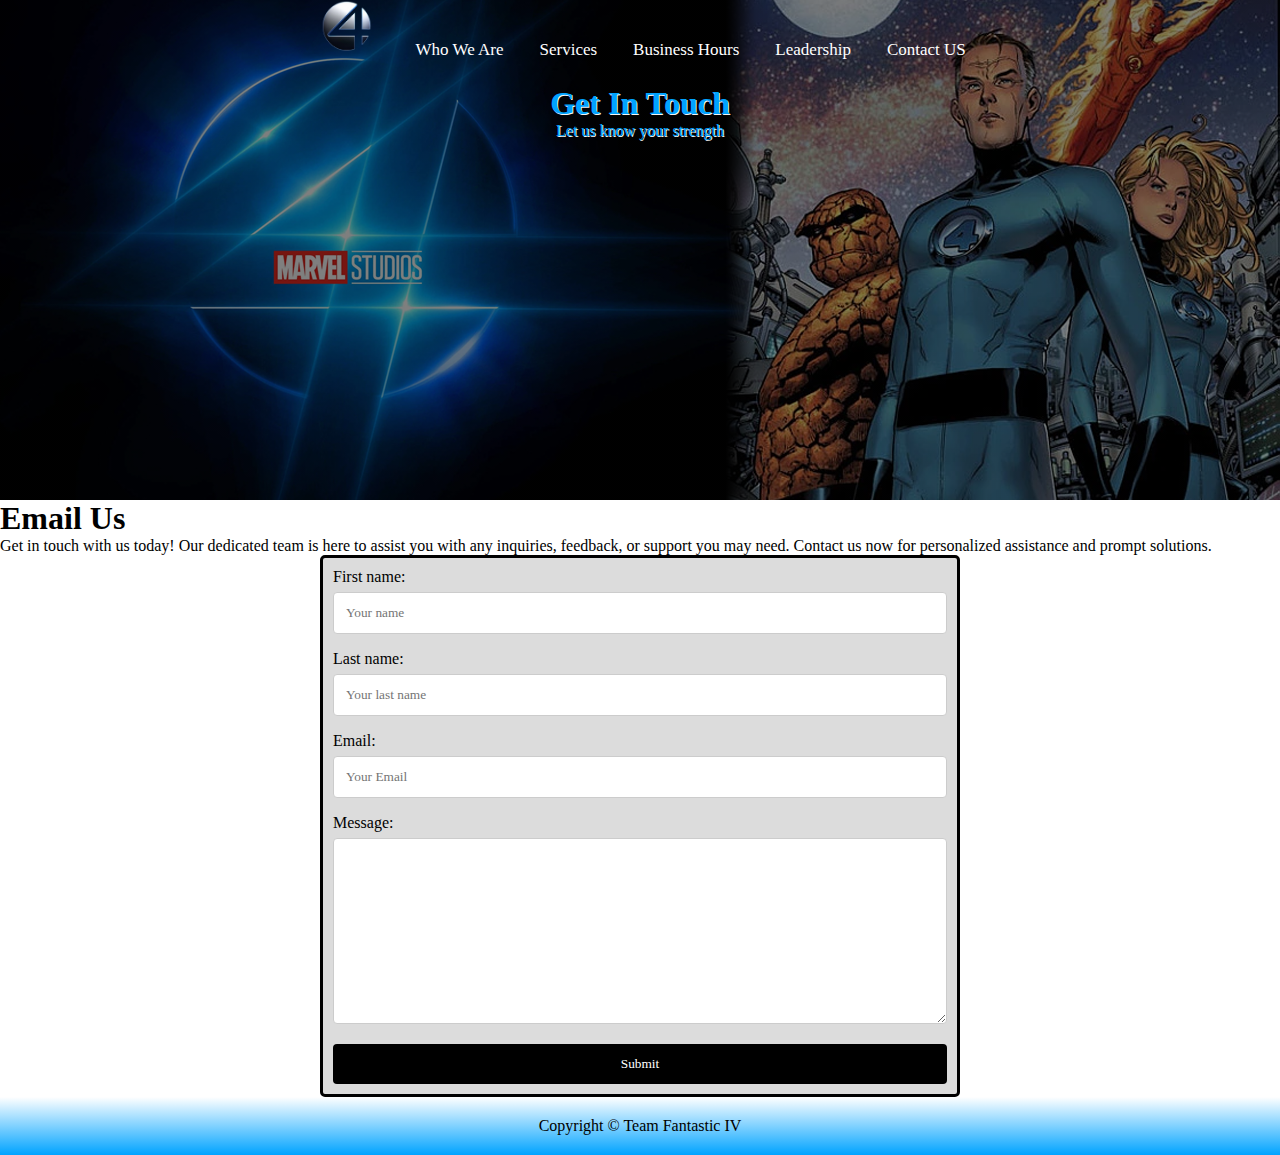
==== html/contact.html @ 788a1eb7 "Merge pull request #51 from akcarter2/Ashley---Branch" ====
<!DOCTYPE html>
<html lang="en">
  <head>
    <meta charset="UTF-8" />
    <meta name="viewport" content="width=device-width, initial-scale=1.0" />
    <link rel="stylesheet" href="/css/style.css" />
    <link rel="shortcut icon" href="/images/logo.webp" type="image/x-icon">
    <title>Contact Us</title>
  </head>
  
  <!-- <-- this is the body -->

  <body>

    <!--header-->
    <header id="contact-header">
     
       <!--navbar-->
       <nav class="navbar">
        <ul> 
          <li>
            <a class="logo" href="/index.html" > <img src="/images/logo.webp" alt="fantastic-4-logo" width="65px"
              height="55px"> </a>
              </li>
              <li><a class="bar" href="/index.html">Who We Are</a></li>
              <li><a class="bar" href="services">Services</a></li>
              <li><a class="bar" href="/html/hour.html">Business Hours</a></li>
              <li><a class="bar" href="leadership.html">Leadership</a></li>
              <li><a class="bar" href="contact.html"> Contact US</a></li>
              </ul>
        </ul>
      </nav>
      <div class="contact-content">
        <h1>Get In Touch</h1>
        <p>Let us know your strength</p>
      </div>
    </header>
    <!--contact-section-->
    <section class="email-section">
    <h1>Email Us</h1>

    <p>
      Get in touch with us today! Our dedicated team is here to assist you with
      any inquiries, feedback, or support you may need. Contact us now for
      personalized assistance and prompt solutions.
    </p>
    
    <div class="form-div">
    
    <form>
      <label for="fname">First name:</label>
      <input type="text" id="fname" name="firstname" placeholder="Your name" />
      <label for="lname">Last name:</label>
      <input type="text" id="lname" name="lastname" placeholder="Your last name"/>
      <label for="Email">Email:</label>
      <input type="text" id="Email" name="Email" placeholder="Your Email"/>
      <label for="Message"> Message:</label>
      <textarea name="Message" id=" message" cols="30" rows="10"/></textarea>
      <input type="submit" value="Submit" />
    </form>
    </div>
    </section>

    <footer id="footer">
      <p style="font-style: 'Times New Roman' , Times, serif;">Copyright © Team Fantastic IV</p>
    </footer>
  </body>
</html>
---- css/style.css ----
* {
  font-family: Cambria, Cochin, Georgia, Times, 'Times New Roman', serif;
  padding: 0px;
  margin: 0px;
  box-sizing: border-box;
}
/* index-notes */

/* business-hours-notes */
.business-content {
  color: #00a3ff;
  height: 600px;
  text-align: center;
  text-shadow: 1px 1px whitesmoke;
  margin-top: 25px;
}
.business-header {
  background-image: linear-gradient(rgba(0, 0, 0, 0.5), rgba(0, 0, 0, 0.5)),
    url("/images/background-2.jpg");
  background-size: cover;
  background-position: center;
  background-repeat: no-repeat;
}

.about-hours {
  height: 500px;
  text-align: center;
  padding: 40px;
}

table {
  background-color: lightblue;
  padding: 50px;
  margin: 20px;
  float: left;
  font-family: arial, sans-serif;
  border-collapse: collapse;
  width: 50%;
}

td,
th {
  border: 0 solid #dddddd;
  text-align: left;
  padding: 8px;
}
.colomn {
  background-color: #00a3ff;
}

tr:nth-child(even) {
  background-color: #dddddd;
}
.business-p {
  padding: 25px;
}
/* end-of-business-hours */

/* Footer style section*/
#footer {
  text-align: center;
  padding: 20px;
  margin: 0;
  background-image: linear-gradient(to top, #00a3ff, white);
  clear: left;
}
/* End of Footer*/

/* leadership-style-notes */
.leadership-content {
  color: #00a3ff;
  height: 500px;
  text-align: center;
  text-shadow: 1px 1px whitesmoke;
  margin-top: 25px;
}
#leadership-header {
  background-image: linear-gradient(rgba(0, 0, 0, 0.5), rgba(0, 0, 0, 0.5)),
    url(/images/leadershipheaderbackgroundpic.jpg);
  background-size: cover;
  background-position: center;
}

.card {
  float: left;
  border: 8px solid slategrey;
  border-style: outset;
  border-radius: 5px;
  background-image: linear-gradient(#344ccc, white);
  margin: 3px 11px;
  padding: 3px;
  text-align: center;
}
.button {
  font-size: medium;
  color: white;
  text-shadow: 1px 1px #344ccc;
  padding: 2px;
  cursor: pointer;
}
.button:hover {
  background-color: black;
  color: #00a3ff;
  text-shadow: 1px 1px whitesmoke;
}
.manager,
.junior,
.ux,
.developer {
  float: left;
  width: 250;
  height: 300px;
  padding: 10px;
  margin: 5px;
  border: 5px solid slategrey;
  border-style: outset;
  border-radius: 5px;
  background-image: linear-gradient(#344ccc, white);
}
/* end of leadership-style-notes */

/* navbar-notes */
.bar {
  background-color: transparent;
  cursor: pointer;
}
li {
  display: inline;
}
li a {
  color: white;
  text-align: center;
  padding: 14px 16px;
  text-decoration: none;
  font-size: 17px;
}
ul {
  text-align: center;
}

/* Changes the link color on hover */
li a:hover {
  color: #00a3ff;
  font-size: 20px;
}
/* End of navbar-notes*/

/* contact-notes */
#contact-header {
  background-image: linear-gradient(rgba(0, 0, 0, 0.5), rgba(0, 0, 0, 0.5)),
    url(/images/Fanash.png);
  background-size: cover;
  background-position: center;
  height: 500px;
}
.contact-content {
  color: #00a3ff;
  height: 500px;
  text-align: center;
  text-shadow: 1px 1px whitesmoke;
  margin-top: 25px;
}

.form-div {
  border: 15 px black;
  border-radius: 5px;
  background-color: gainsboro;
  margin: auto;
  width: 50%;
  border: 3px solid black;
  padding: 10px;
  
}
form {
  input[type=text] {
    width: 100%;
    padding: 12px 20px;
    margin: 8px 0;
    box-sizing: border-box;
    color: black;
    box-shadow: white; }

    input[type=text], textarea {
      width: 100%;
      padding: 12px;
      border: 1px solid #ccc;
      border-radius: 4px;
      box-sizing: border-box;
      margin-top: 6px;
      margin-bottom: 16px;
      resize: vertical;
    }
    
    input[type=submit] {
      background-color: black;
      color: white;
      padding: 12px 20px;
      border: none;
      border-radius: 4px;
      cursor: pointer;
      width: 100%;
      margin-top: 0;
    }
    
    input[type=submit]:hover {
      background-color: white;
    }

#contact-body {background-color: white}
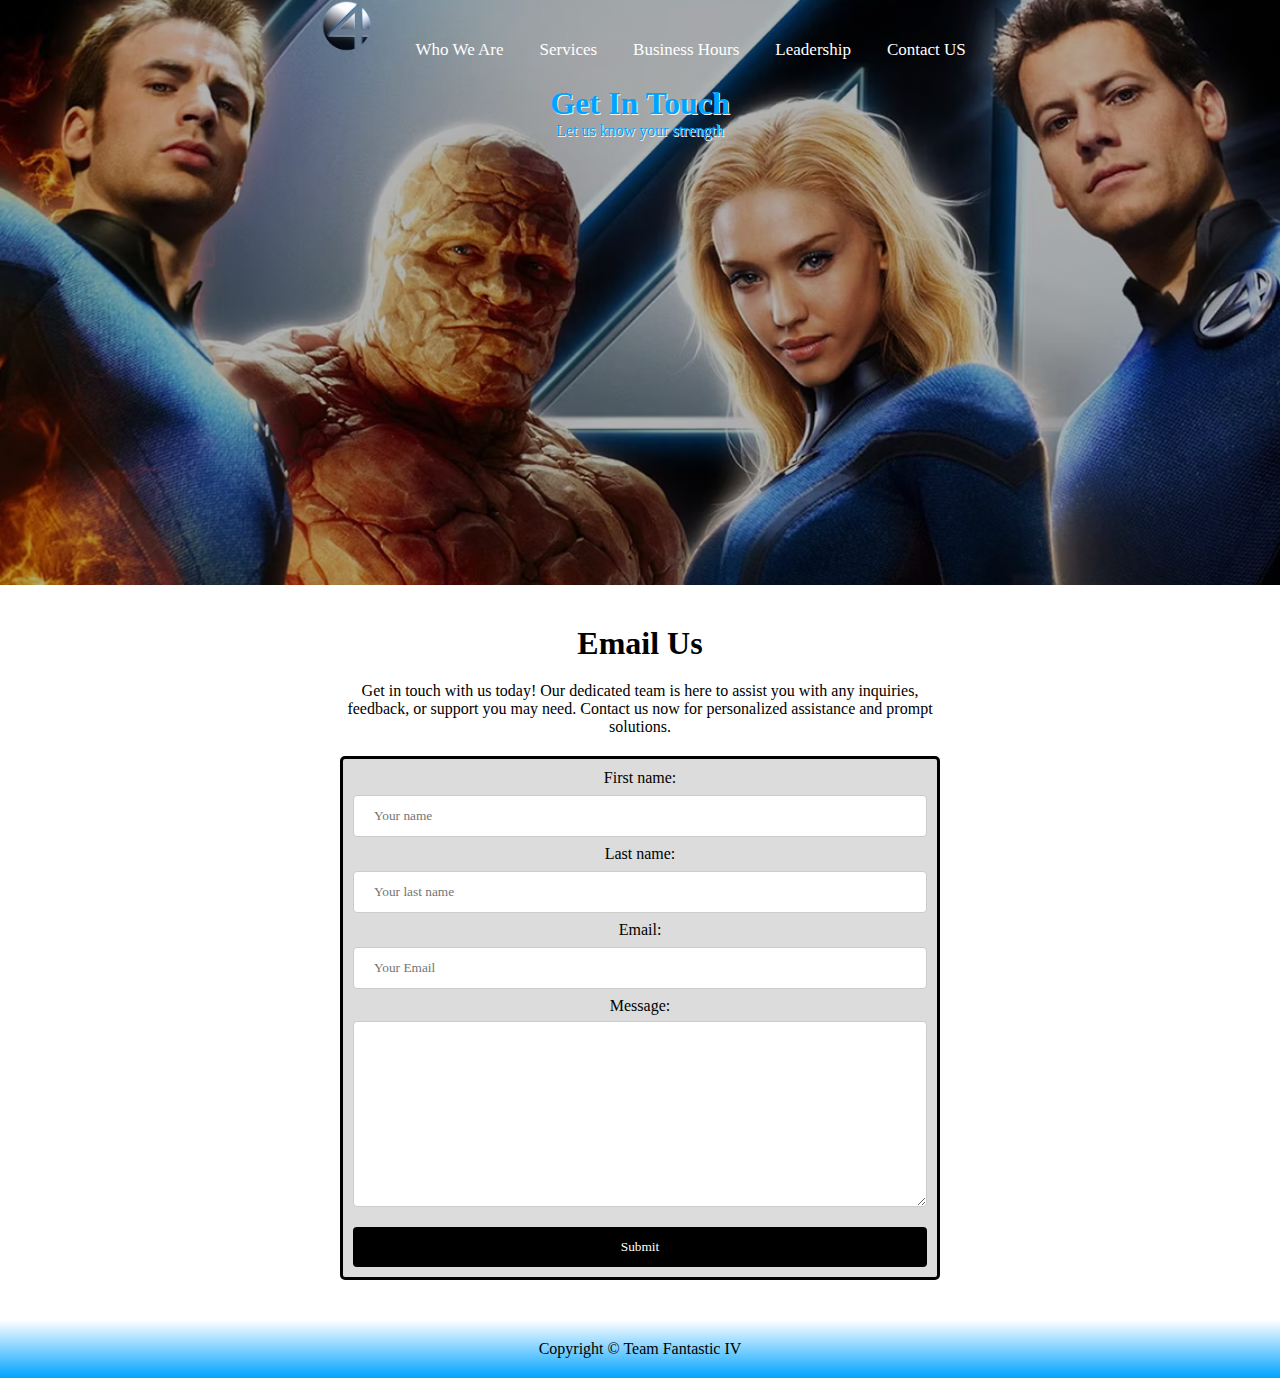
==== commit 675d2fd9: "clean up" ====
--- a/html/contact.html
+++ b/html/contact.html
@@ -4,30 +4,33 @@
     <meta charset="UTF-8" />
     <meta name="viewport" content="width=device-width, initial-scale=1.0" />
     <link rel="stylesheet" href="/css/style.css" />
-    <link rel="shortcut icon" href="/images/logo.webp" type="image/x-icon">
+    <link rel="shortcut icon" href="/images/logo.webp" type="image/x-icon" />
     <title>Contact Us</title>
   </head>
-  
+
   <!-- <-- this is the body -->
 
   <body>
-
     <!--header-->
     <header id="contact-header">
-     
-       <!--navbar-->
-       <nav class="navbar">
-        <ul> 
+      <!--navbar-->
+      <nav class="navbar">
+        <ul>
           <li>
-            <a class="logo" href="/index.html" > <img src="/images/logo.webp" alt="fantastic-4-logo" width="65px"
-              height="55px"> </a>
-              </li>
-              <li><a class="bar" href="/index.html">Who We Are</a></li>
-              <li><a class="bar" href="services">Services</a></li>
-              <li><a class="bar" href="/html/hour.html">Business Hours</a></li>
-              <li><a class="bar" href="leadership.html">Leadership</a></li>
-              <li><a class="bar" href="contact.html"> Contact US</a></li>
-              </ul>
+            <a class="logo" href="/index.html">
+              <img
+                src="/images/logo.webp"
+                alt="fantastic-4-logo"
+                width="65px"
+                height="55px"
+              />
+            </a>
+          </li>
+          <li><a class="bar" href="/index.html">Who We Are</a></li>
+          <li><a class="bar" href="services">Services</a></li>
+          <li><a class="bar" href="/html/hour.html">Business Hours</a></li>
+          <li><a class="bar" href="leadership.html">Leadership</a></li>
+          <li><a class="bar" href="contact.html"> Contact US</a></li>
         </ul>
       </nav>
       <div class="contact-content">
@@ -37,32 +40,43 @@
     </header>
     <!--contact-section-->
     <section class="email-section">
-    <h1>Email Us</h1>
+      <h1>Email Us</h1>
 
-    <p>
-      Get in touch with us today! Our dedicated team is here to assist you with
-      any inquiries, feedback, or support you may need. Contact us now for
-      personalized assistance and prompt solutions.
-    </p>
-    
-    <div class="form-div">
-    
-    <form>
-      <label for="fname">First name:</label>
-      <input type="text" id="fname" name="firstname" placeholder="Your name" />
-      <label for="lname">Last name:</label>
-      <input type="text" id="lname" name="lastname" placeholder="Your last name"/>
-      <label for="Email">Email:</label>
-      <input type="text" id="Email" name="Email" placeholder="Your Email"/>
-      <label for="Message"> Message:</label>
-      <textarea name="Message" id=" message" cols="30" rows="10"/></textarea>
-      <input type="submit" value="Submit" />
-    </form>
-    </div>
+      <p class="email-p">
+        Get in touch with us today! Our dedicated team is here to assist you
+        with any inquiries, feedback, or support you may need. Contact us now
+        for personalized assistance and prompt solutions.
+      </p>
+
+      <div class="form-div">
+        <form>
+          <label for="fname">First name:</label>
+          <input
+            type="text"
+            id="fname"
+            name="firstname"
+            placeholder="Your name"
+          />
+          <label for="lname">Last name:</label>
+          <input
+            type="text"
+            id="lname"
+            name="lastname"
+            placeholder="Your last name"
+          />
+          <label for="Email">Email:</label>
+          <input type="text" id="Email" name="Email" placeholder="Your Email" />
+          <label for="Message"> Message:</label>
+          <textarea name="Message" id=" message" cols="30" rows="10"></textarea>
+          <input type="submit" value="Submit" />
+        </form>
+      </div>
     </section>
 
     <footer id="footer">
-      <p style="font-style: 'Times New Roman' , Times, serif;">Copyright © Team Fantastic IV</p>
+      <p style="font-style: 'Times New Roman', Times, serif">
+        Copyright © Team Fantastic IV
+      </p>
     </footer>
   </body>
 </html>
--- a/css/style.css
+++ b/css/style.css
@@ -1,5 +1,5 @@
 * {
-  font-family: Cambria, Cochin, Georgia, Times, 'Times New Roman', serif;
+  font-family: Cambria, Cochin, Georgia, Times, "Times New Roman", serif;
   padding: 0px;
   margin: 0px;
   box-sizing: border-box;
@@ -147,11 +147,10 @@
 
 /* contact-notes */
 #contact-header {
-  background-image: linear-gradient(rgba(0, 0, 0, 0.5), rgba(0, 0, 0, 0.5)),
-    url(/images/Fanash.png);
+  background-image: linear-gradient(rgba(0, 0, 0, 0.3), rgba(0, 0, 0, 0.3)),
+    url(/images/Fantastic-Four-Rise.png);
   background-size: cover;
   background-position: center;
-  height: 500px;
 }
 .contact-content {
   color: #00a3ff;
@@ -169,41 +168,52 @@
   width: 50%;
   border: 3px solid black;
   padding: 10px;
-  
-}
-form {
-  input[type=text] {
-    width: 100%;
-    padding: 12px 20px;
-    margin: 8px 0;
-    box-sizing: border-box;
-    color: black;
-    box-shadow: white; }
-
-    input[type=text], textarea {
-      width: 100%;
-      padding: 12px;
-      border: 1px solid #ccc;
-      border-radius: 4px;
-      box-sizing: border-box;
-      margin-top: 6px;
-      margin-bottom: 16px;
-      resize: vertical;
-    }
-    
-    input[type=submit] {
-      background-color: black;
-      color: white;
-      padding: 12px 20px;
-      border: none;
-      border-radius: 4px;
-      cursor: pointer;
-      width: 100%;
-      margin-top: 0;
-    }
-    
-    input[type=submit]:hover {
-      background-color: white;
-    }
-
-#contact-body {background-color: white}+}
+form input[type="text"] {
+  width: 100%;
+  padding: 12px 20px;
+  margin: 8px 0;
+  box-sizing: border-box;
+  color: black;
+  box-shadow: white;
+}
+
+input[type="text"],
+textarea {
+  width: 100%;
+  padding: 12px;
+  border: 1px solid #ccc;
+  border-radius: 4px;
+  box-sizing: border-box;
+  margin-top: 6px;
+  margin-bottom: 16px;
+  resize: vertical;
+}
+
+input[type="submit"] {
+  background-color: black;
+  color: white;
+  padding: 12px 20px;
+  border: none;
+  border-radius: 4px;
+  cursor: pointer;
+  width: 100%;
+  margin-top: 0;
+}
+.email-p {
+  margin: 20px auto;
+  width: 50%;
+}
+
+input[type="submit"]:hover {
+  background-color: white;
+}
+
+#contact-body {
+  background-color: white;
+}
+
+.email-section {
+  padding: 40px;
+  text-align: center;
+}
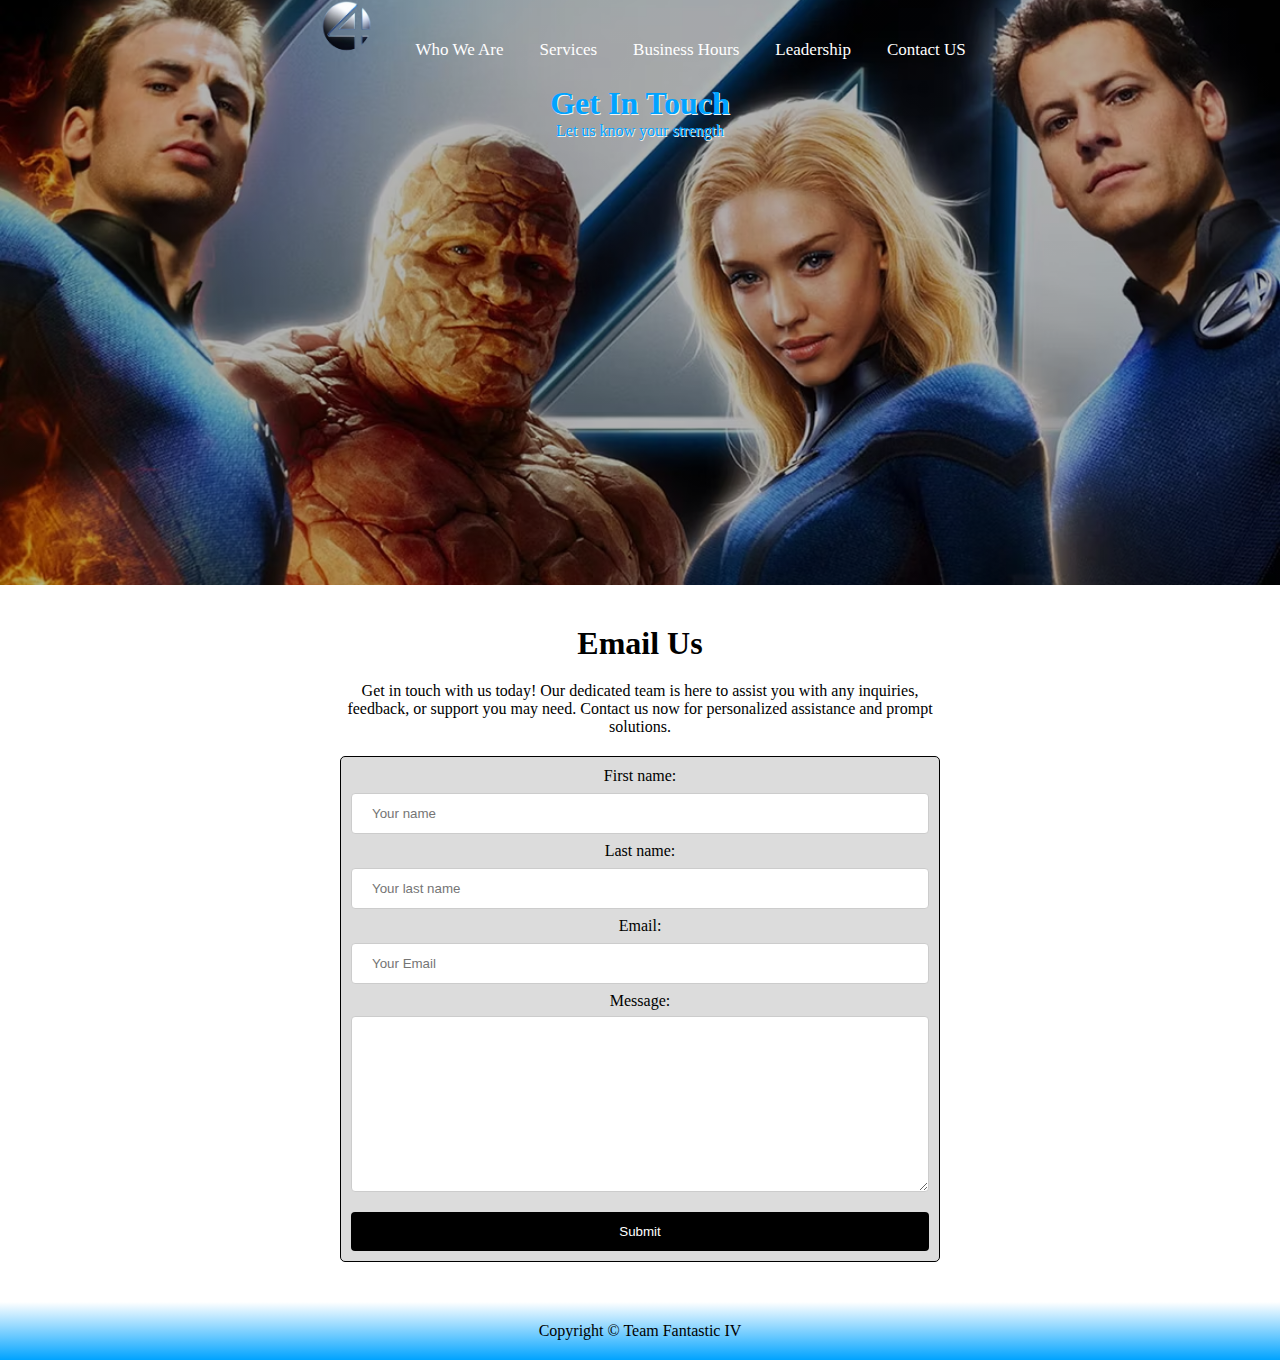
==== commit 53c19e94: "Update CSS" ====
--- a/html/contact.html
+++ b/html/contact.html
@@ -40,7 +40,7 @@
     </header>
     <!--contact-section-->
     <section class="email-section">
-      <h1>Email Us</h1>
+      <h1 id="email-title">Email Us</h1>
 
       <p class="email-p">
         Get in touch with us today! Our dedicated team is here to assist you
--- a/css/style.css
+++ b/css/style.css
@@ -1,5 +1,4 @@
 * {
-  font-family: Cambria, Cochin, Georgia, Times, "Times New Roman", serif;
   padding: 0px;
   margin: 0px;
   box-sizing: border-box;
@@ -15,8 +14,8 @@
   margin-top: 25px;
 }
 .business-header {
-  background-image: linear-gradient(rgba(0, 0, 0, 0.5), rgba(0, 0, 0, 0.5)),
-    url("/images/background-2.jpg");
+  background-image: linear-gradient(rgba(0, 0, 0, 0.3), rgba(0, 0, 0, 0.3)),
+    url("/images/fantastic-four.jpg");
   background-size: cover;
   background-position: center;
   background-repeat: no-repeat;
@@ -73,10 +72,11 @@
   text-align: center;
   text-shadow: 1px 1px whitesmoke;
   margin-top: 25px;
+  
 }
 #leadership-header {
-  background-image: linear-gradient(rgba(0, 0, 0, 0.5), rgba(0, 0, 0, 0.5)),
-    url(/images/leadershipheaderbackgroundpic.jpg);
+  background-image: linear-gradient(rgba(0, 0, 0, 0.3), rgba(0, 0, 0, 0.3)),
+    url(https://images.alphacoders.com/112/1125201.jpg);
   background-size: cover;
   background-position: center;
 }
@@ -138,6 +138,7 @@
   text-align: center;
 }
 
+
 /* Changes the link color on hover */
 li a:hover {
   color: #00a3ff;
@@ -161,23 +162,22 @@
 }
 
 .form-div {
-  border: 15 px black;
   border-radius: 5px;
   background-color: gainsboro;
   margin: auto;
   width: 50%;
-  border: 3px solid black;
+  border: 1px solid black;
   padding: 10px;
 }
-form input[type="text"] {
-  width: 100%;
-  padding: 12px 20px;
-  margin: 8px 0;
-  box-sizing: border-box;
-  color: black;
-  box-shadow: white;
-}
-
+form {
+  input[type=text] {
+    width: 100%;
+    padding: 12px 20px;
+    margin: 8px 0;
+    box-sizing: border-box;
+    color: black;
+    box-shadow: white; }
+  }
 input[type="text"],
 textarea {
   width: 100%;
@@ -217,3 +217,6 @@
   padding: 40px;
   text-align: center;
 }
+#email-title {
+  text-align: center;
+}
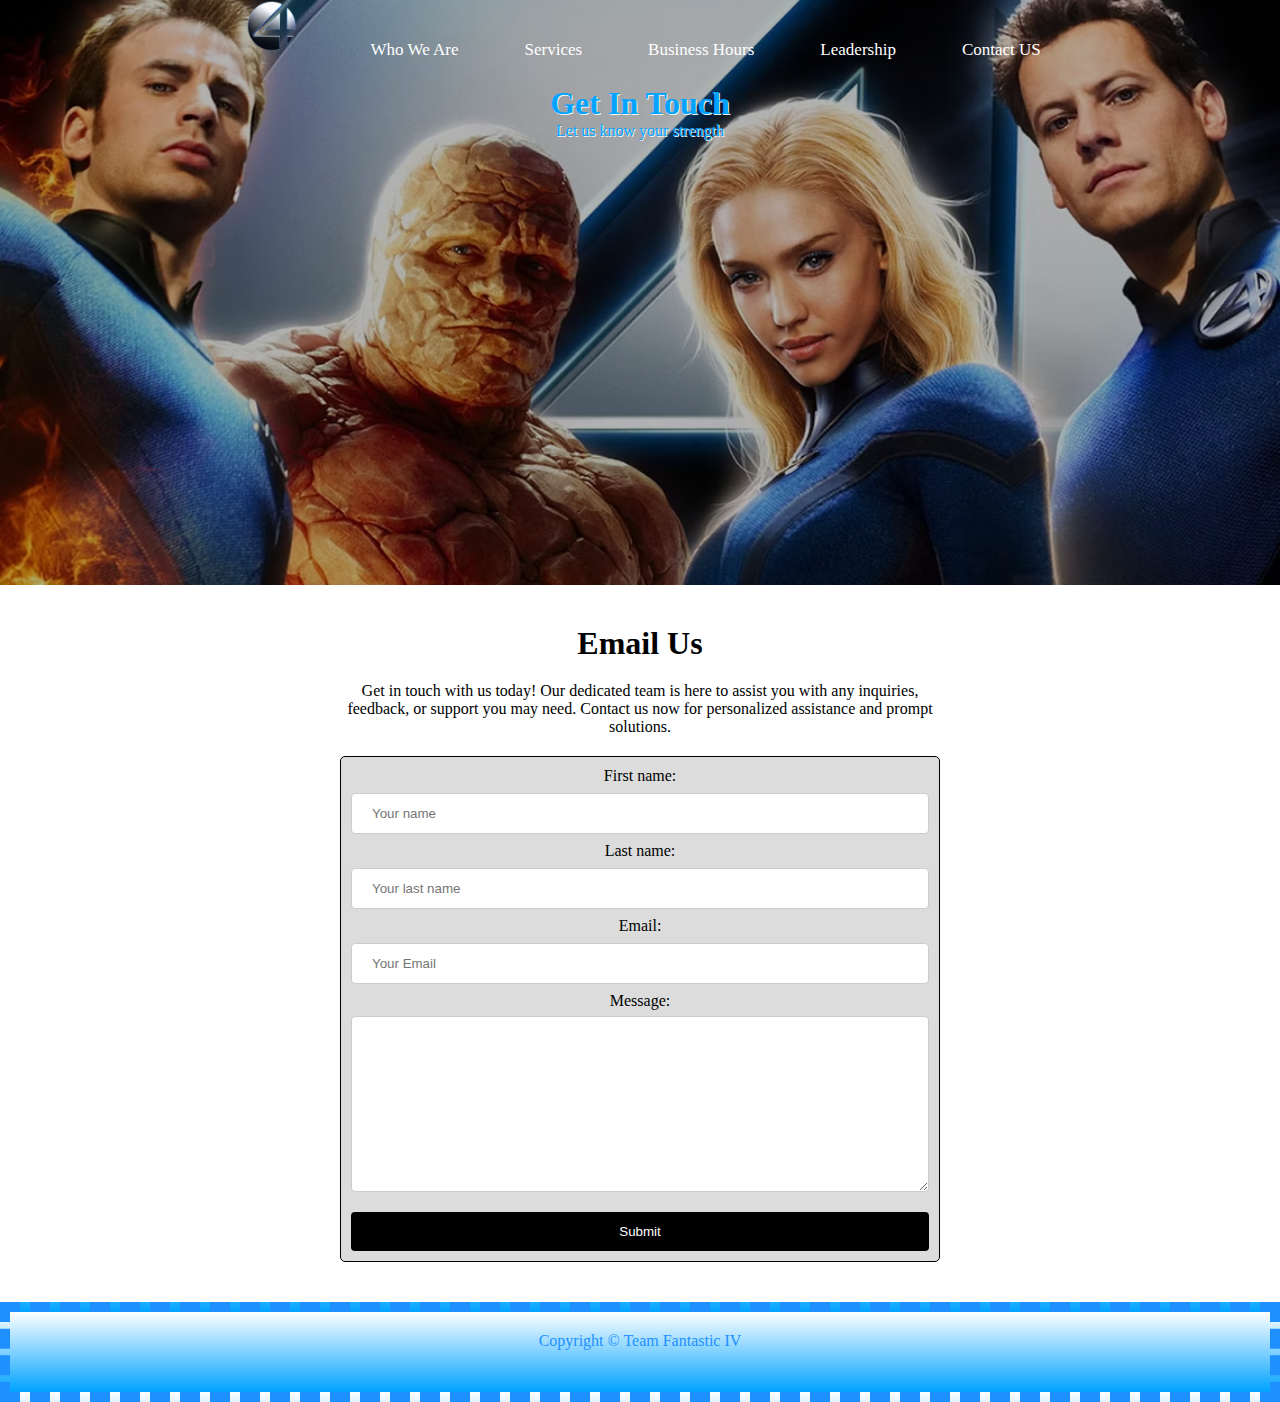
==== commit 8d2873ed: "footer correction" ====
--- a/html/contact.html
+++ b/html/contact.html
@@ -74,8 +74,8 @@
     </section>
 
     <footer id="footer">
-      <p style="font-style: 'Times New Roman', Times, serif">
-        Copyright © Team Fantastic IV
+      <p style="font-family: 'Times New Roman', Times, serif">
+        Copyright &copy; Team Fantastic IV
       </p>
     </footer>
   </body>
--- a/css/style.css
+++ b/css/style.css
@@ -4,6 +4,171 @@
   box-sizing: border-box;
 }
 /* index-notes */
+.vt323-regular {
+  font-family: "VT323", monospace;
+  font-weight: 400;
+  font-style: normal;
+}
+
+.icon {
+  width: 50px;
+  border: 5px dashed silver;
+  border-radius: 50%;
+}
+video {
+  padding: 10px;
+  border: 5px double dodgerblue;
+  border-radius: 25%;
+  float: left;
+}
+
+#dreamr-about {
+  height: 450px;
+  background-color: indigo;
+  color: black;
+  text-shadow: 0 0 10px dodgerblue;
+  background-image: linear-gradient(
+    to bottom,
+    lavender,
+    dodgerblue,
+    indigo,
+    navy
+  );
+}
+
+#dream-nav {
+  outline-style: 10px double;
+  border: 2px solid darkblue;
+  border-radius: 10px;
+  width: 75%;
+  padding: 20px;
+  margin: auto;
+  margin-top: 20px;
+  margin-bottom: 0;
+  text-align: center;
+  text-emphasis: bold;
+  background-image: linear-gradient(
+    to bottom right,
+    silver,
+    dodgerblue,
+    indigo,
+    navy
+  );
+}
+
+.navlinx {
+  list-style-type: none;
+  padding: 0;
+  margin: 0;
+}
+
+.navlink {
+  color: black;
+  text-shadow: 0 0 6px dodgerblue;
+  display: inline;
+  margin: 20px;
+  font-size: xx-large;
+  font-weight: 200;
+  font-weight: bolder;
+  font-variant: small-caps;
+}
+
+.navlink:hover {
+  color: dodgerblue;
+  text-shadow: magenta;
+}
+
+.iglesias2nd {
+  background-image: linear-gradient(
+    to bottom right,
+    silver,
+    dodgerblue,
+    indigo,
+    navy
+  );
+
+  height: 550px;
+  background-image: url("https://cdn.vox-cdn.com/thumbor/iu2SwAvae8Vlo3fd55DQiVXMh_E=/1400x1400/filters:format(jpeg)/cdn.vox-cdn.com/uploads/chorus_asset/file/11938131/FF2018001_DC17.jpg");
+  background-size: cover;
+  background-repeat: no-repeat;
+  background-position: bottom;
+  height: 700px;
+  text-align: center;
+  font-size: 25px;
+}
+ul li {
+  display: inline;
+  margin: 0 15px;
+  color: dodgerblue;
+}
+
+#tabl-services {
+  border-collapse: collapse;
+  width: 50%;
+  border: 5px solid dodgerblue;
+  text-align: center;
+}
+
+#tablsrvcs-tagline {
+  font-size: 15px;
+  text-align: center;
+}
+
+#tabl-services td,
+#tabl-services th {
+  border: 1px solid navy;
+  text-align: center;
+}
+
+#tabl-services tr:nth-child(even) {
+  background-color: #f2f2f2;
+}
+
+#tabl-services tr:hover {
+  background-color: #ddd;
+}
+
+#tabl-services th {
+  padding-top: 12px;
+  padding-bottom: 12px;
+  text-align: center;
+  background-color: navy;
+  color: dodgerblue;
+}
+.banner {
+  height: 500px;
+  background-color: magenta;
+}
+
+#contact-section {
+  height: 500px;
+  background-color: magenta;
+  border: 10px dashed black;
+}
+footer {
+  height: 100px;
+  background-color: navy;
+  text-align: center;
+  color: dodgerblue;
+  border: 10px dashed;
+}
+
+div.left {
+  border: 2px dashed white;
+  height: 100px;
+  width: 100px;
+}
+
+div.right {
+  border: 2px dashed white;
+  height: 100px;
+  width: 100px;
+}
+.float {
+  float: right;
+}
+
+
 
 /* business-hours-notes */
 .business-content {
@@ -28,7 +193,7 @@
 }
 
 table {
-  background-color: lightblue;
+  background-color: whitesmoke;
   padding: 50px;
   margin: 20px;
   float: left;
@@ -44,7 +209,7 @@
   padding: 8px;
 }
 .colomn {
-  background-color: #00a3ff;
+  background-color: darkgrey;
 }
 
 tr:nth-child(even) {
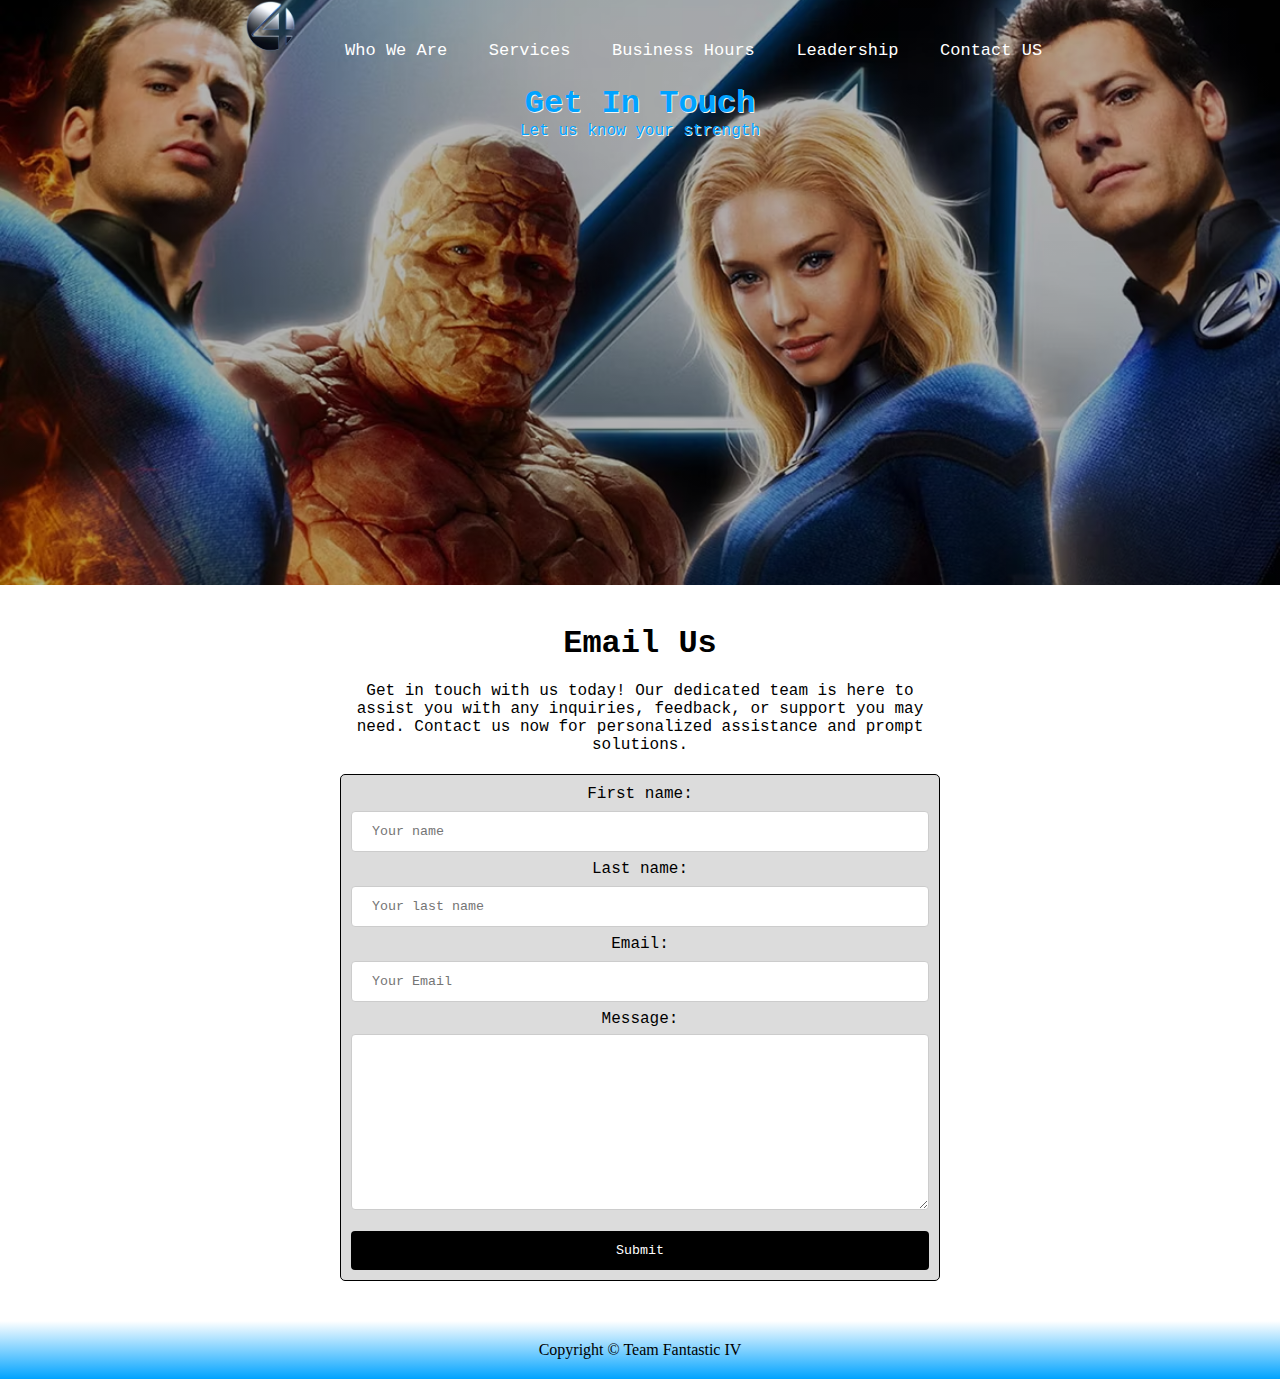
==== commit 55066e44: "fixed service button for navbar" ====
--- a/html/contact.html
+++ b/html/contact.html
@@ -27,7 +27,7 @@
             </a>
           </li>
           <li><a class="bar" href="/index.html">Who We Are</a></li>
-          <li><a class="bar" href="services">Services</a></li>
+          <li><a class="bar" href="#dreamr-services">Services</a></li>
           <li><a class="bar" href="/html/hour.html">Business Hours</a></li>
           <li><a class="bar" href="leadership.html">Leadership</a></li>
           <li><a class="bar" href="contact.html"> Contact US</a></li>
--- a/css/style.css
+++ b/css/style.css
@@ -4,6 +4,13 @@
   box-sizing: border-box;
 }
 /* index-notes */
+* {
+  margin: 0;
+  padding: 0;
+  box-sizing: border-box;
+  font-family: "VT323", monospace;
+}
+
 .vt323-regular {
   font-family: "VT323", monospace;
   font-weight: 400;
@@ -35,49 +42,6 @@
     navy
   );
 }
-
-#dream-nav {
-  outline-style: 10px double;
-  border: 2px solid darkblue;
-  border-radius: 10px;
-  width: 75%;
-  padding: 20px;
-  margin: auto;
-  margin-top: 20px;
-  margin-bottom: 0;
-  text-align: center;
-  text-emphasis: bold;
-  background-image: linear-gradient(
-    to bottom right,
-    silver,
-    dodgerblue,
-    indigo,
-    navy
-  );
-}
-
-.navlinx {
-  list-style-type: none;
-  padding: 0;
-  margin: 0;
-}
-
-.navlink {
-  color: black;
-  text-shadow: 0 0 6px dodgerblue;
-  display: inline;
-  margin: 20px;
-  font-size: xx-large;
-  font-weight: 200;
-  font-weight: bolder;
-  font-variant: small-caps;
-}
-
-.navlink:hover {
-  color: dodgerblue;
-  text-shadow: magenta;
-}
-
 .iglesias2nd {
   background-image: linear-gradient(
     to bottom right,
@@ -96,24 +60,16 @@
   text-align: center;
   font-size: 25px;
 }
-ul li {
-  display: inline;
-  margin: 0 15px;
-  color: dodgerblue;
-}
-
 #tabl-services {
   border-collapse: collapse;
   width: 50%;
   border: 5px solid dodgerblue;
   text-align: center;
 }
-
 #tablsrvcs-tagline {
   font-size: 15px;
   text-align: center;
 }
-
 #tabl-services td,
 #tabl-services th {
   border: 1px solid navy;
@@ -123,7 +79,6 @@
 #tabl-services tr:nth-child(even) {
   background-color: #f2f2f2;
 }
-
 #tabl-services tr:hover {
   background-color: #ddd;
 }
@@ -145,14 +100,6 @@
   background-color: magenta;
   border: 10px dashed black;
 }
-footer {
-  height: 100px;
-  background-color: navy;
-  text-align: center;
-  color: dodgerblue;
-  border: 10px dashed;
-}
-
 div.left {
   border: 2px dashed white;
   height: 100px;
@@ -167,7 +114,12 @@
 .float {
   float: right;
 }
-
+span {
+  font-size: 50px;
+  border: 10px dashed magenta;
+  background-color: black;
+  color: magenta;
+}
 
 
 /* business-hours-notes */
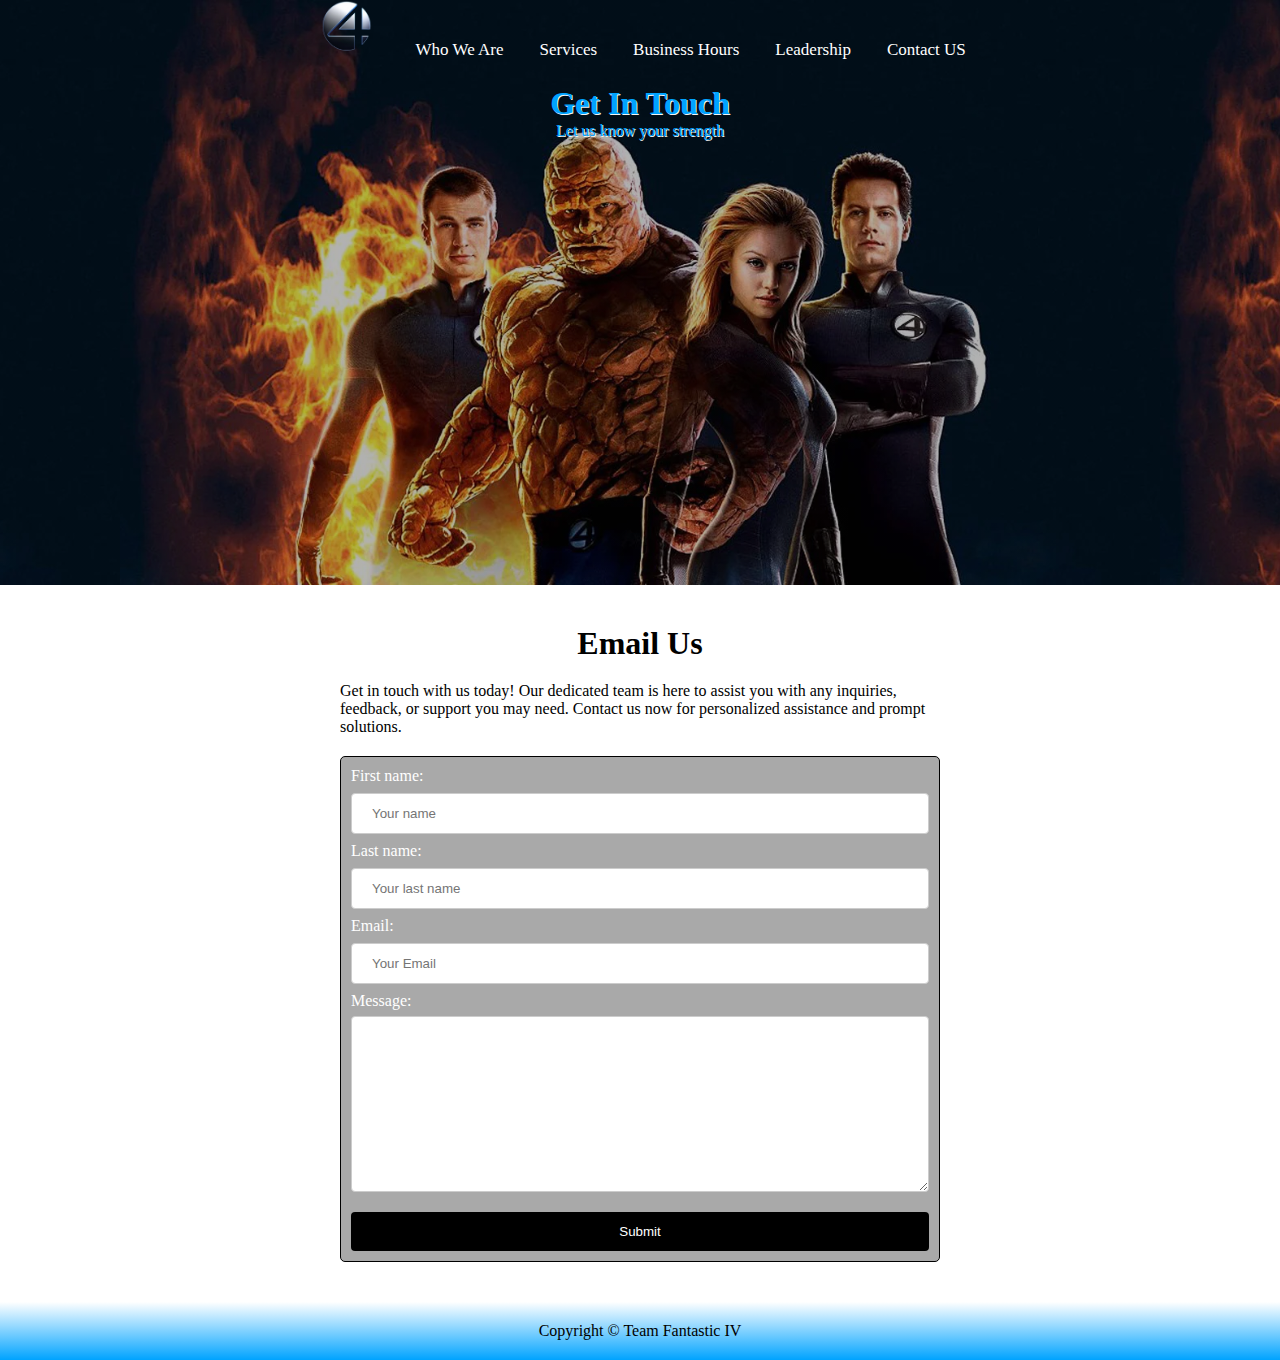
==== commit 90c079e4: "updated files" ====
--- a/html/contact.html
+++ b/html/contact.html
@@ -3,7 +3,7 @@
   <head>
     <meta charset="UTF-8" />
     <meta name="viewport" content="width=device-width, initial-scale=1.0" />
-    <link rel="stylesheet" href="/css/style.css" />
+    <link rel="stylesheet" href="../css/style.css" />
     <link rel="shortcut icon" href="/images/logo.webp" type="image/x-icon" />
     <title>Contact Us</title>
   </head>
@@ -27,7 +27,7 @@
             </a>
           </li>
           <li><a class="bar" href="/index.html">Who We Are</a></li>
-          <li><a class="bar" href="#dreamr-services">Services</a></li>
+          <li><a class="bar" href="/index.html#dreamr-services">Services</a></li>
           <li><a class="bar" href="/html/hour.html">Business Hours</a></li>
           <li><a class="bar" href="leadership.html">Leadership</a></li>
           <li><a class="bar" href="contact.html"> Contact US</a></li>
--- a/css/style.css
+++ b/css/style.css
@@ -4,19 +4,13 @@
   box-sizing: border-box;
 }
 /* index-notes */
-* {
-  margin: 0;
-  padding: 0;
-  box-sizing: border-box;
-  font-family: "VT323", monospace;
-}
-
-.vt323-regular {
-  font-family: "VT323", monospace;
-  font-weight: 400;
-  font-style: normal;
-}
-
+.index-content {
+  color: #00a3ff;
+  height: 600px;
+  text-align: center;
+  text-shadow: 1px 1px black;
+  margin-top: 25px;
+}
 .icon {
   width: 50px;
   border: 5px dashed silver;
@@ -28,6 +22,14 @@
   border-radius: 25%;
   float: left;
 }
+#dreamr-abttl {
+  font-size: 48px;
+text-align: center;}
+  .clickr {
+    text-align: center;
+    display: block;
+    margin: auto;
+  }
 
 #dreamr-about {
   height: 450px;
@@ -52,22 +54,32 @@
   );
 
   height: 550px;
-  background-image: url("https://cdn.vox-cdn.com/thumbor/iu2SwAvae8Vlo3fd55DQiVXMh_E=/1400x1400/filters:format(jpeg)/cdn.vox-cdn.com/uploads/chorus_asset/file/11938131/FF2018001_DC17.jpg");
+  background-image: url("/images/Fantastic-Four-Rise.png");
   background-size: cover;
   background-repeat: no-repeat;
   background-position: bottom;
   height: 700px;
   text-align: center;
-  font-size: 25px;
-}
+  font-size: 20px;
+}
+#dreamr-services {
+  height: 300px;
+  text-align: center;
+  background-color: white;
+  margin-left: auto;
+  margin-right: auto;}
+
 #tabl-services {
   border-collapse: collapse;
   width: 50%;
   border: 5px solid dodgerblue;
   text-align: center;
+  }
+#tablsrvcs-ttl {
+  font-size: 30px;
 }
 #tablsrvcs-tagline {
-  font-size: 15px;
+  font-size: 20px;
   text-align: center;
 }
 #tabl-services td,
@@ -76,24 +88,21 @@
   text-align: center;
 }
 
-#tabl-services tr:nth-child(even) {
-  background-color: #f2f2f2;
+#tabl-services tr:nth-child(odd) {
+  background-color: #00a3ff;
 }
 #tabl-services tr:hover {
-  background-color: #ddd;
+  background-color: dodgerblue;
 }
 
 #tabl-services th {
   padding-top: 12px;
   padding-bottom: 12px;
   text-align: center;
-  background-color: navy;
-  color: dodgerblue;
-}
-.banner {
-  height: 500px;
-  background-color: magenta;
-}
+  background-color:#00a3ff;
+  color:#344ccc;
+}
+
 
 #contact-section {
   height: 500px;
@@ -111,15 +120,7 @@
   height: 100px;
   width: 100px;
 }
-.float {
-  float: right;
-}
-span {
-  font-size: 50px;
-  border: 10px dashed magenta;
-  background-color: black;
-  color: magenta;
-}
+
 
 
 /* business-hours-notes */
@@ -266,9 +267,10 @@
 /* contact-notes */
 #contact-header {
   background-image: linear-gradient(rgba(0, 0, 0, 0.3), rgba(0, 0, 0, 0.3)),
-    url(/images/Fantastic-Four-Rise.png);
-  background-size: cover;
+    url(/images/fan.wall.44.png);
+  background-size: contain;
   background-position: center;
+  
 }
 .contact-content {
   color: #00a3ff;
@@ -280,11 +282,12 @@
 
 .form-div {
   border-radius: 5px;
-  background-color: gainsboro;
+  background-color: darkgrey;
   margin: auto;
   width: 50%;
   border: 1px solid black;
   padding: 10px;
+  color: white;
 }
 form {
   input[type=text] {
@@ -292,8 +295,8 @@
     padding: 12px 20px;
     margin: 8px 0;
     box-sizing: border-box;
-    color: black;
-    box-shadow: white; }
+    color: white;
+    box-shadow:white; }
   }
 input[type="text"],
 textarea {
@@ -324,6 +327,7 @@
 
 input[type="submit"]:hover {
   background-color: white;
+  color: black;
 }
 
 #contact-body {
@@ -332,8 +336,10 @@
 
 .email-section {
   padding: 40px;
-  text-align: center;
+  text-align: auto;
 }
 #email-title {
   text-align: center;
 }
+
+
